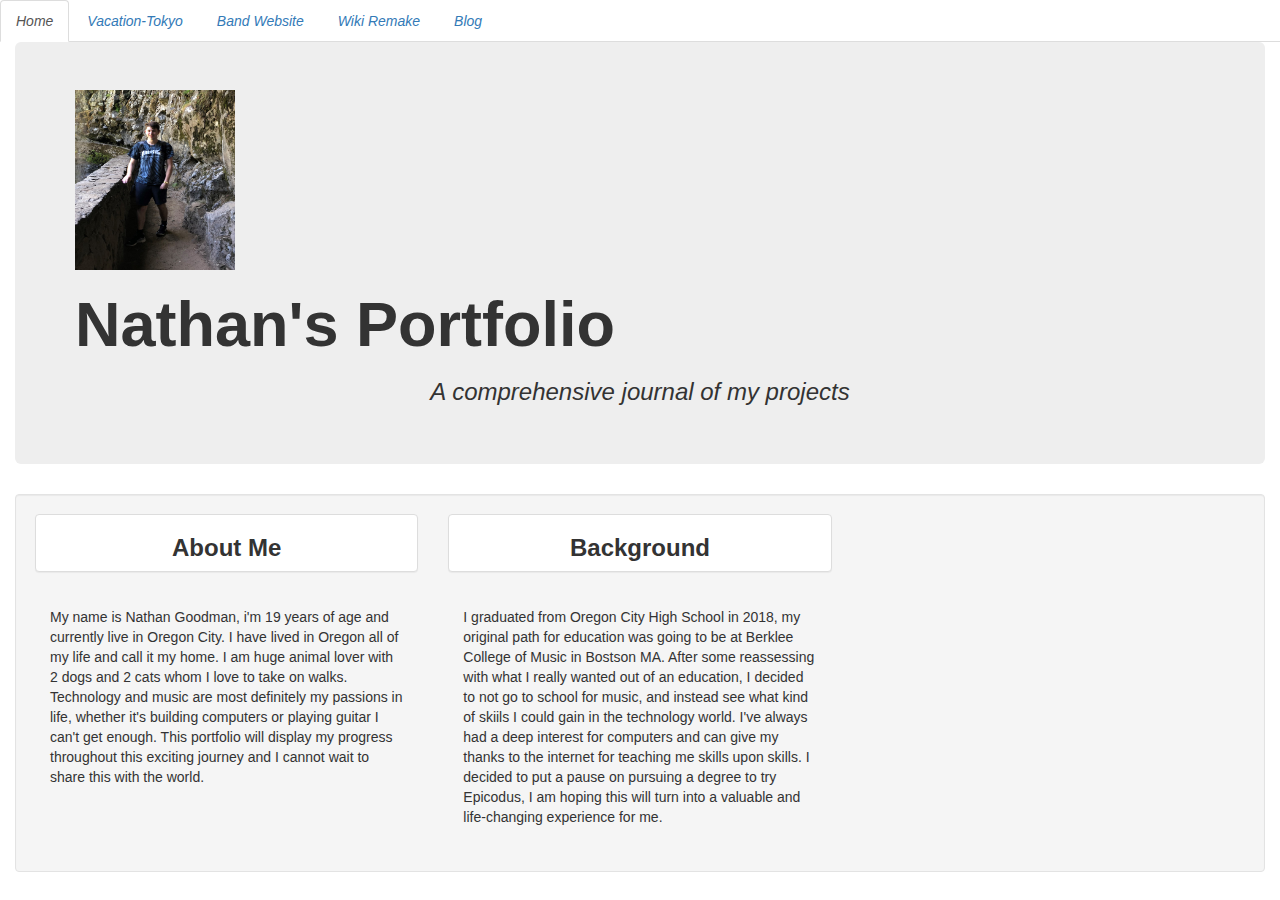
==== index.html @ 86a69ac0 "added tabs with links to all other project pages, also added about me and backgoround sections to in" ====
<!DOCTYPE html>
<html>
  <head>
    <link href="css/bootstrap.css" rel="stylesheet" type="text/css">
    <link href="css/styles.css" rel="stylesheet" type="text/css">
    <title>Portfolio</title>
  </head>
  <ul class="nav nav-tabs">
    <li role="presentation" class="active"><a href="index.html"><em>Home</em></a></li>
    <li role="presentation"><a href="vacation.html"><em>Vacation-Tokyo</em></a></li>
    <li role="presentation"><a href="band-website.html"><em>Band Website</em></a></li>
    <li role="presentation"><a href="wiki-remake.html"><em>Wiki Remake</em></a></li>
    <li role="presentation"><a href="blog.html"><em>Blog</em></a></li>
  </ul>
  <body>
    <div class="container-fluid">
      <div class="jumbotron">
        <span class="pic"><img src="images/image0.jpeg" alt="picture of Nathan" height="180px" width="160px"></span>
        <h1><strong>Nathan's Portfolio</strong></h1>
        <h3><em>A comprehensive journal of my projects</em></h3>
      </div>
      <div class="well">
        <div class="row">
          <div class="col-md-4">
            <div class="panel panel-default">
              <h3><strong>About Me</strong></h3>
            </div>
            <div class="panel-body">
              <p>My name is Nathan Goodman, i'm 19 years of age and currently live in Oregon City. I have lived in Oregon all of my life and call it my home. I am huge animal lover with 2 dogs and 2 cats whom I love to take on walks. Technology and music are most definitely my passions in life, whether it's building computers or playing guitar I can't get enough. This portfolio will display my progress throughout this exciting journey and I cannot wait to share this with the world.</p>
            </div>
          </div>
          <div class="col-md-4">
            <div class="panel panel-default">
              <h3><strong>Background</strong></h3>
            </div>
            <div class="panel-body">
              <p>I graduated from Oregon City High School in 2018, my original path for education was going to be at Berklee College of Music in Bostson MA. After some reassessing with what I really wanted out of an education, I decided to not go to school for music, and instead see what kind of skiils I could gain in the technology world. I've always had a deep interest for computers and can give my thanks to the internet for teaching me skills upon skills. I decided to put a pause on pursuing a degree to try Epicodus, I am hoping this will turn into a valuable and life-changing experience for me.</p>
            </div>
          </div>   
        </div>
      </div>
    </div>
  </body>
</html>
---- css/styles.css ----
h3 {text-align: center;}
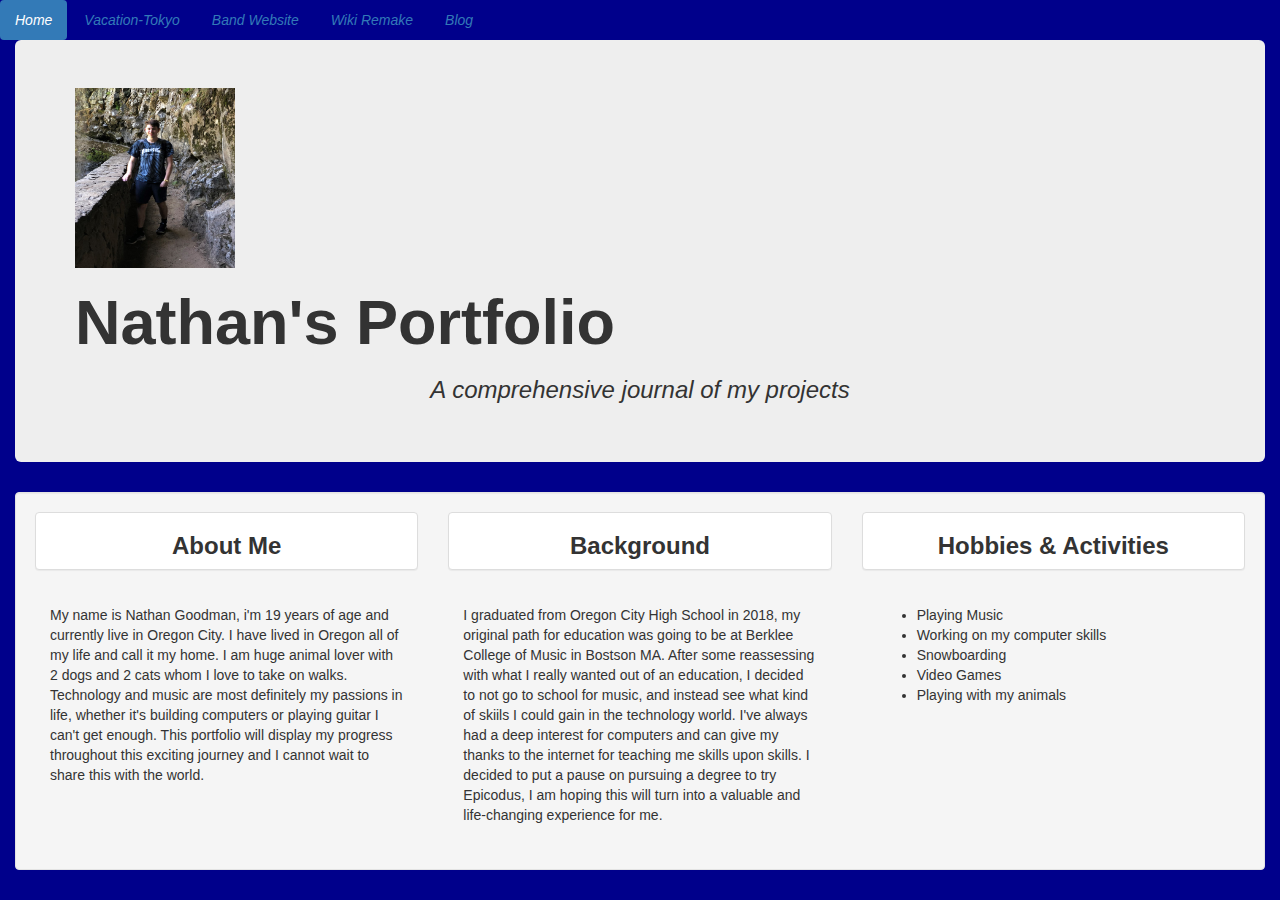
==== commit a239ad71: "added nav bar to all pages, added hobbies section to index" ====
--- a/index.html
+++ b/index.html
@@ -5,7 +5,7 @@
     <link href="css/styles.css" rel="stylesheet" type="text/css">
     <title>Portfolio</title>
   </head>
-  <ul class="nav nav-tabs">
+  <ul class="nav nav-pills">
     <li role="presentation" class="active"><a href="index.html"><em>Home</em></a></li>
     <li role="presentation"><a href="vacation.html"><em>Vacation-Tokyo</em></a></li>
     <li role="presentation"><a href="band-website.html"><em>Band Website</em></a></li>
@@ -36,6 +36,20 @@
             <div class="panel-body">
               <p>I graduated from Oregon City High School in 2018, my original path for education was going to be at Berklee College of Music in Bostson MA. After some reassessing with what I really wanted out of an education, I decided to not go to school for music, and instead see what kind of skiils I could gain in the technology world. I've always had a deep interest for computers and can give my thanks to the internet for teaching me skills upon skills. I decided to put a pause on pursuing a degree to try Epicodus, I am hoping this will turn into a valuable and life-changing experience for me.</p>
             </div>
+          </div>
+          <div class="col-md-4">
+            <div class="panel panel-default">
+              <h3><strong>Hobbies & Activities</strong></h3>
+            </div>
+            <div class="panel-body">
+              <ul>
+                <li>Playing Music</li>
+                <li>Working on my computer skills</li>
+                <li>Snowboarding</li>
+                <li>Video Games</li>
+                <li>Playing with my animals</li>
+              </ul>
+            </div>
           </div>   
         </div>
       </div>
--- a/css/styles.css
+++ b/css/styles.css
@@ -1 +1,4 @@
-h3 {text-align: center;}+h3 {text-align: center;}
+body {background-color: darkblue; font-family: 'Franklin Gothic Medium', 'Arial Narrow', Arial, sans-serif;}
+p {font-family: 'Franklin Gothic Medium', 'Arial Narrow', Arial, sans-serif; text-align: left;}
+li {font-family: 'Franklin Gothic Medium', 'Arial Narrow', Arial, sans-serif;}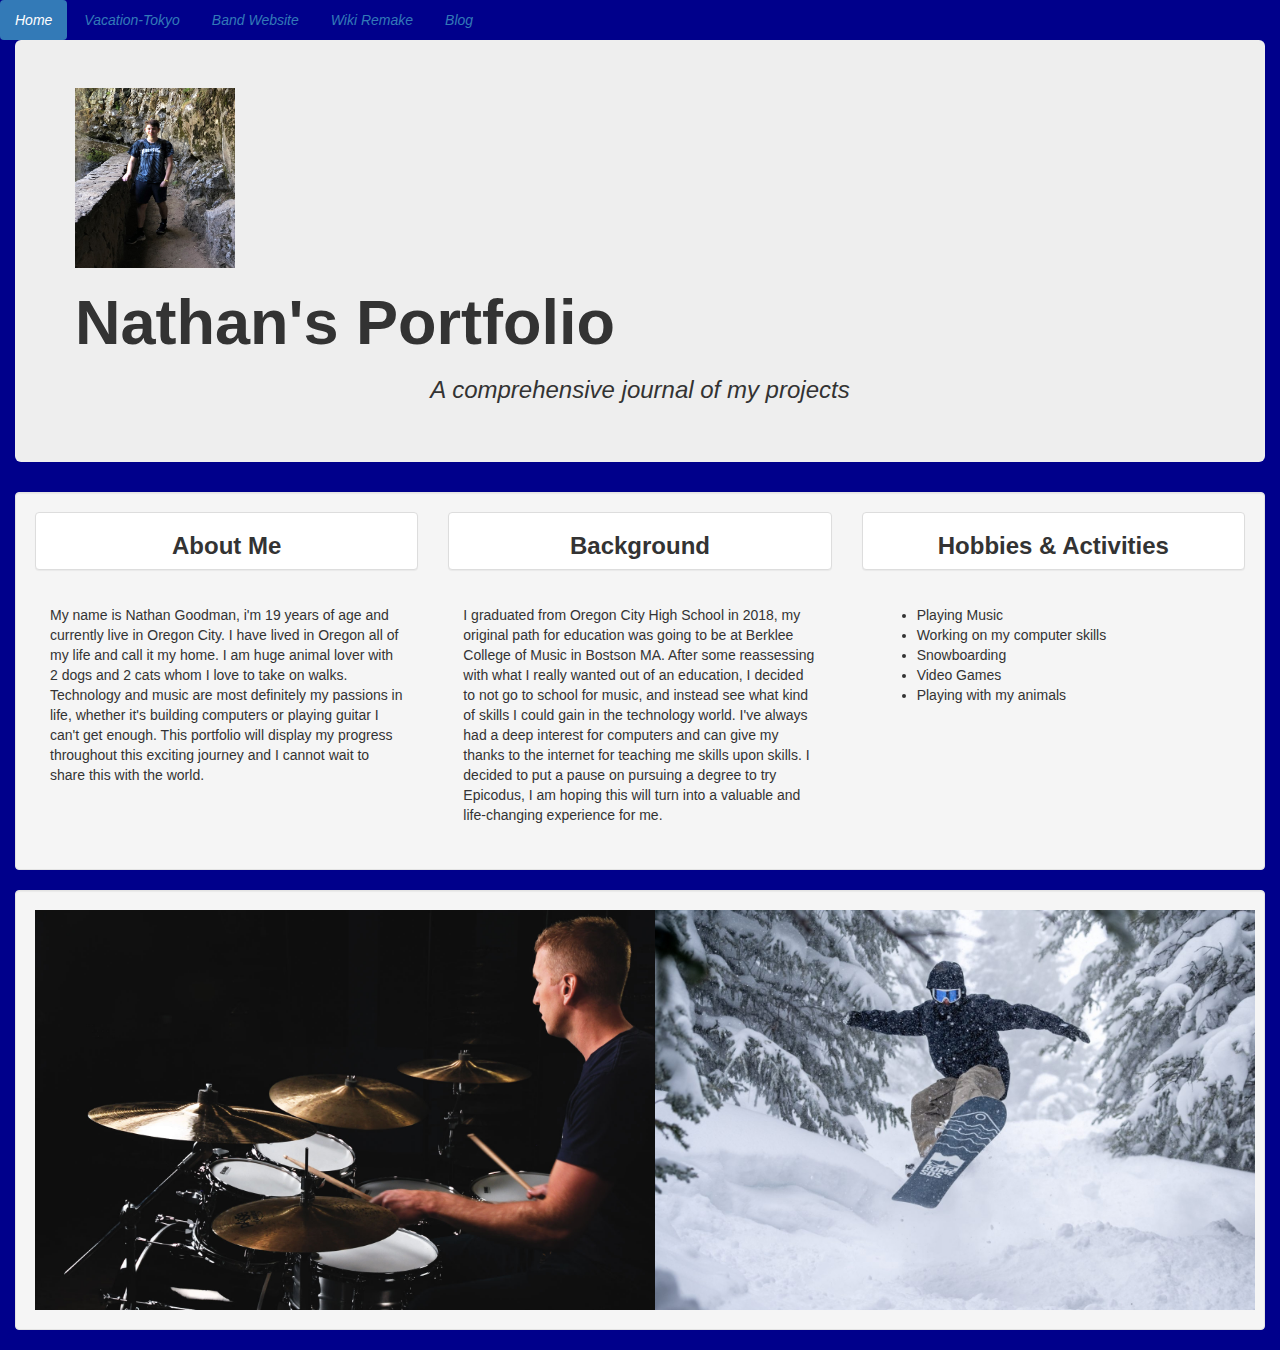
==== commit 3998fffb: "added jumbotron headings to all pages(blog,vacation,band-website,wiki-remake) as well as some bootst" ====
--- a/index.html
+++ b/index.html
@@ -34,7 +34,7 @@
               <h3><strong>Background</strong></h3>
             </div>
             <div class="panel-body">
-              <p>I graduated from Oregon City High School in 2018, my original path for education was going to be at Berklee College of Music in Bostson MA. After some reassessing with what I really wanted out of an education, I decided to not go to school for music, and instead see what kind of skiils I could gain in the technology world. I've always had a deep interest for computers and can give my thanks to the internet for teaching me skills upon skills. I decided to put a pause on pursuing a degree to try Epicodus, I am hoping this will turn into a valuable and life-changing experience for me.</p>
+              <p>I graduated from Oregon City High School in 2018, my original path for education was going to be at Berklee College of Music in Bostson MA. After some reassessing with what I really wanted out of an education, I decided to not go to school for music, and instead see what kind of skills I could gain in the technology world. I've always had a deep interest for computers and can give my thanks to the internet for teaching me skills upon skills. I decided to put a pause on pursuing a degree to try Epicodus, I am hoping this will turn into a valuable and life-changing experience for me.</p>
             </div>
           </div>
           <div class="col-md-4">
@@ -53,6 +53,16 @@
           </div>   
         </div>
       </div>
+      <div class="well">
+        <div class="row">
+          <div class="col-md-6">
+            <img src="images/drum.jpg" alt="picture of drummer" height="400px"> 
+          </div>
+          <div class="col-md-6">
+            <img src="images/snow.jpg" alt="picture of Snowboarding" height="400px">
+          </div>
+        </div>
+      </div>
     </div>
   </body>
 </html>--- a/css/styles.css
+++ b/css/styles.css
@@ -1,4 +1,5 @@
 h3 {text-align: center;}
 body {background-color: darkblue; font-family: 'Franklin Gothic Medium', 'Arial Narrow', Arial, sans-serif;}
 p {font-family: 'Franklin Gothic Medium', 'Arial Narrow', Arial, sans-serif; text-align: left;}
-li {font-family: 'Franklin Gothic Medium', 'Arial Narrow', Arial, sans-serif;}+li {font-family: 'Franklin Gothic Medium', 'Arial Narrow', Arial, sans-serif;}
+.nav nav-pills {font-family: cursive;}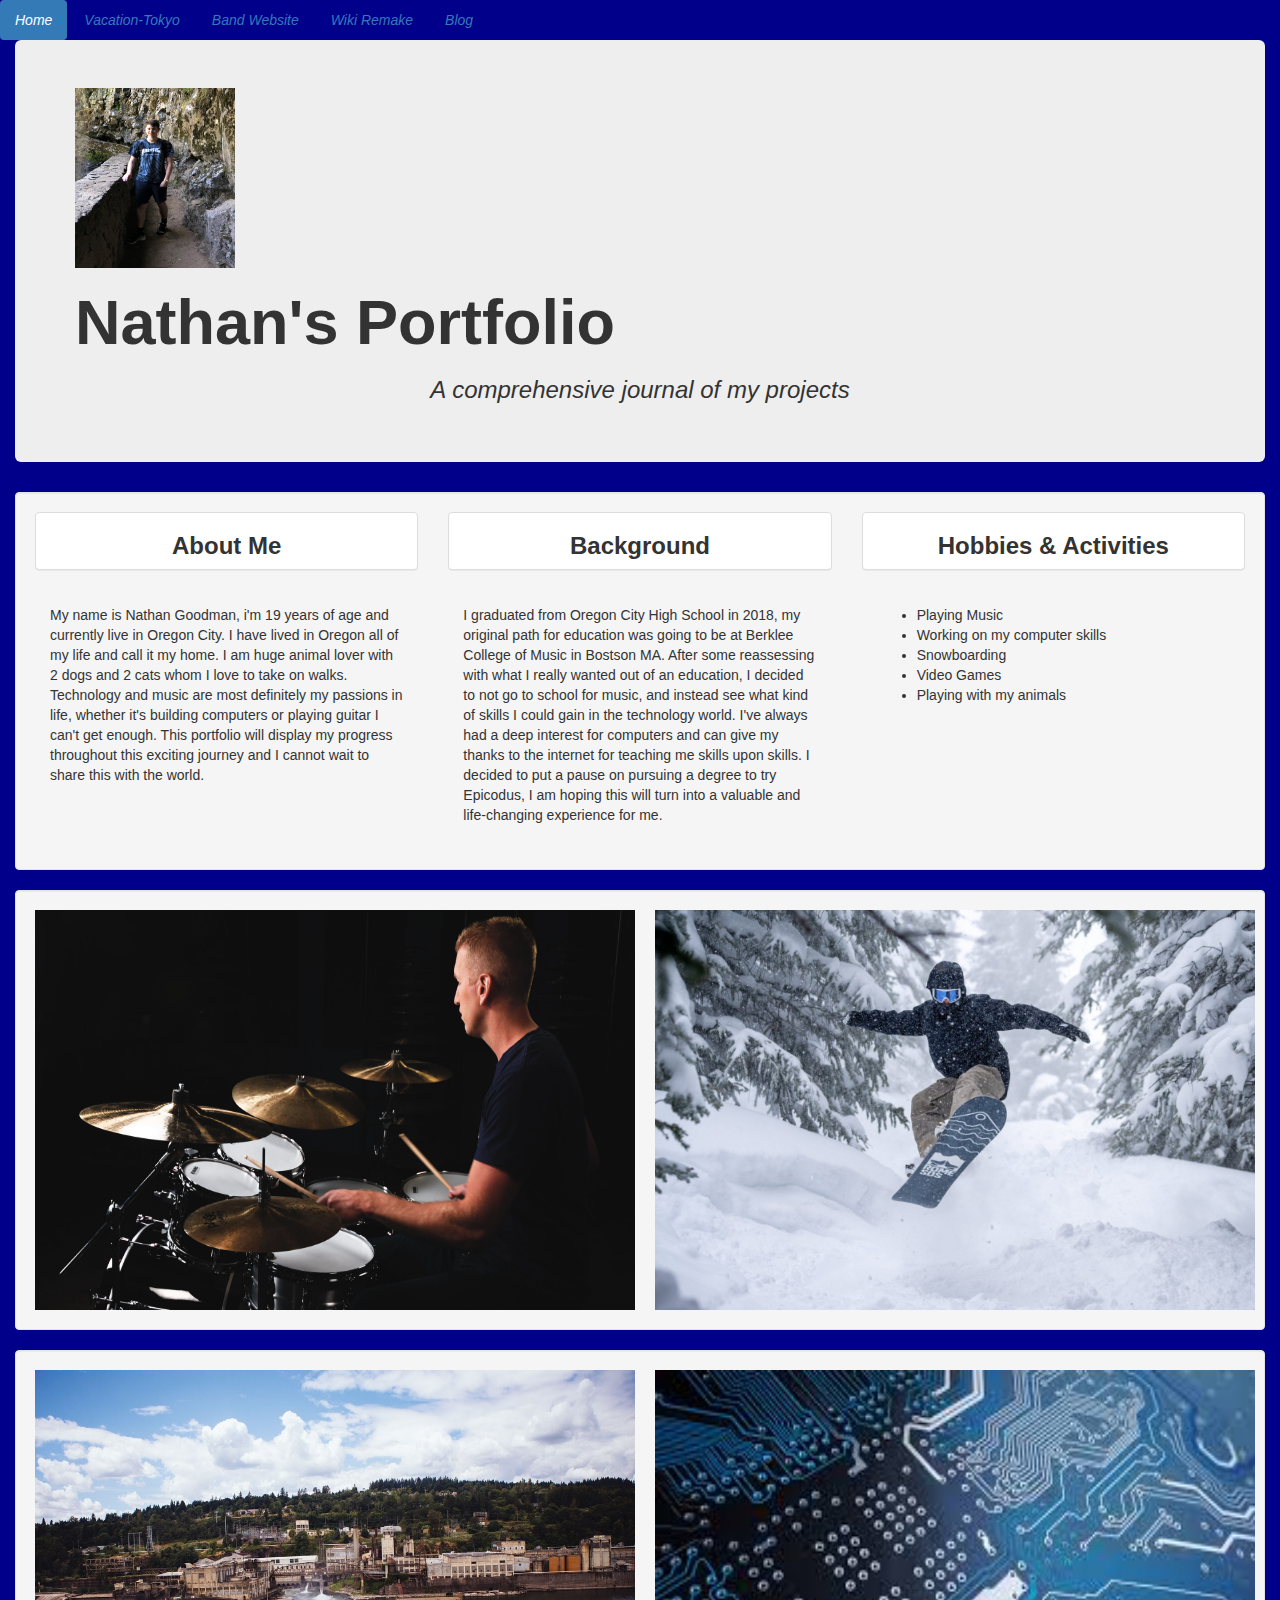
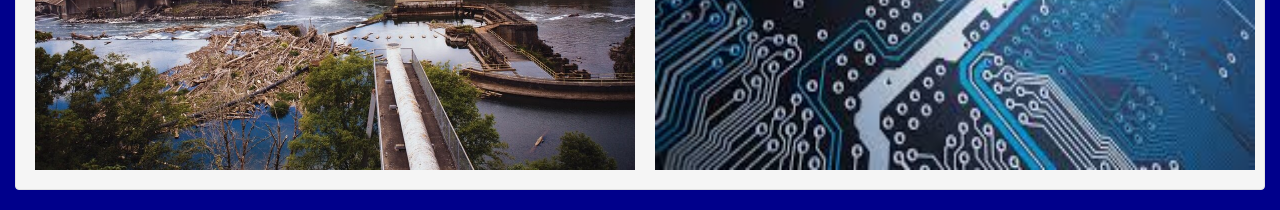
==== commit 73c1d240: "added hyperlinking to gh-pages links" ====
--- a/index.html
+++ b/index.html
@@ -56,12 +56,23 @@
       <div class="well">
         <div class="row">
           <div class="col-md-6">
-            <img src="images/drum.jpg" alt="picture of drummer" height="400px"> 
+            <img src="images/drum.jpg" alt="picture of drummer" height="400px" width="600px"> 
           </div>
           <div class="col-md-6">
-            <img src="images/snow.jpg" alt="picture of Snowboarding" height="400px">
+            <img src="images/snow.jpg" alt="picture of Snowboarding" height="400px" width="600px">
           </div>
         </div>
+      </div>
+      <div class="well">
+        <div class="row">
+          <div class="col-md-6">
+            <img src="images/city.jpg" alt="picture of oregon city" height="400px" width="600px"> 
+          </div>
+          <div class="col-md-6">
+            <img src="images/tech.jpg" alt="picture of circuit board" height="400px" width="600px">
+          </div>
+        </div>
+      </div>
       </div>
     </div>
   </body>
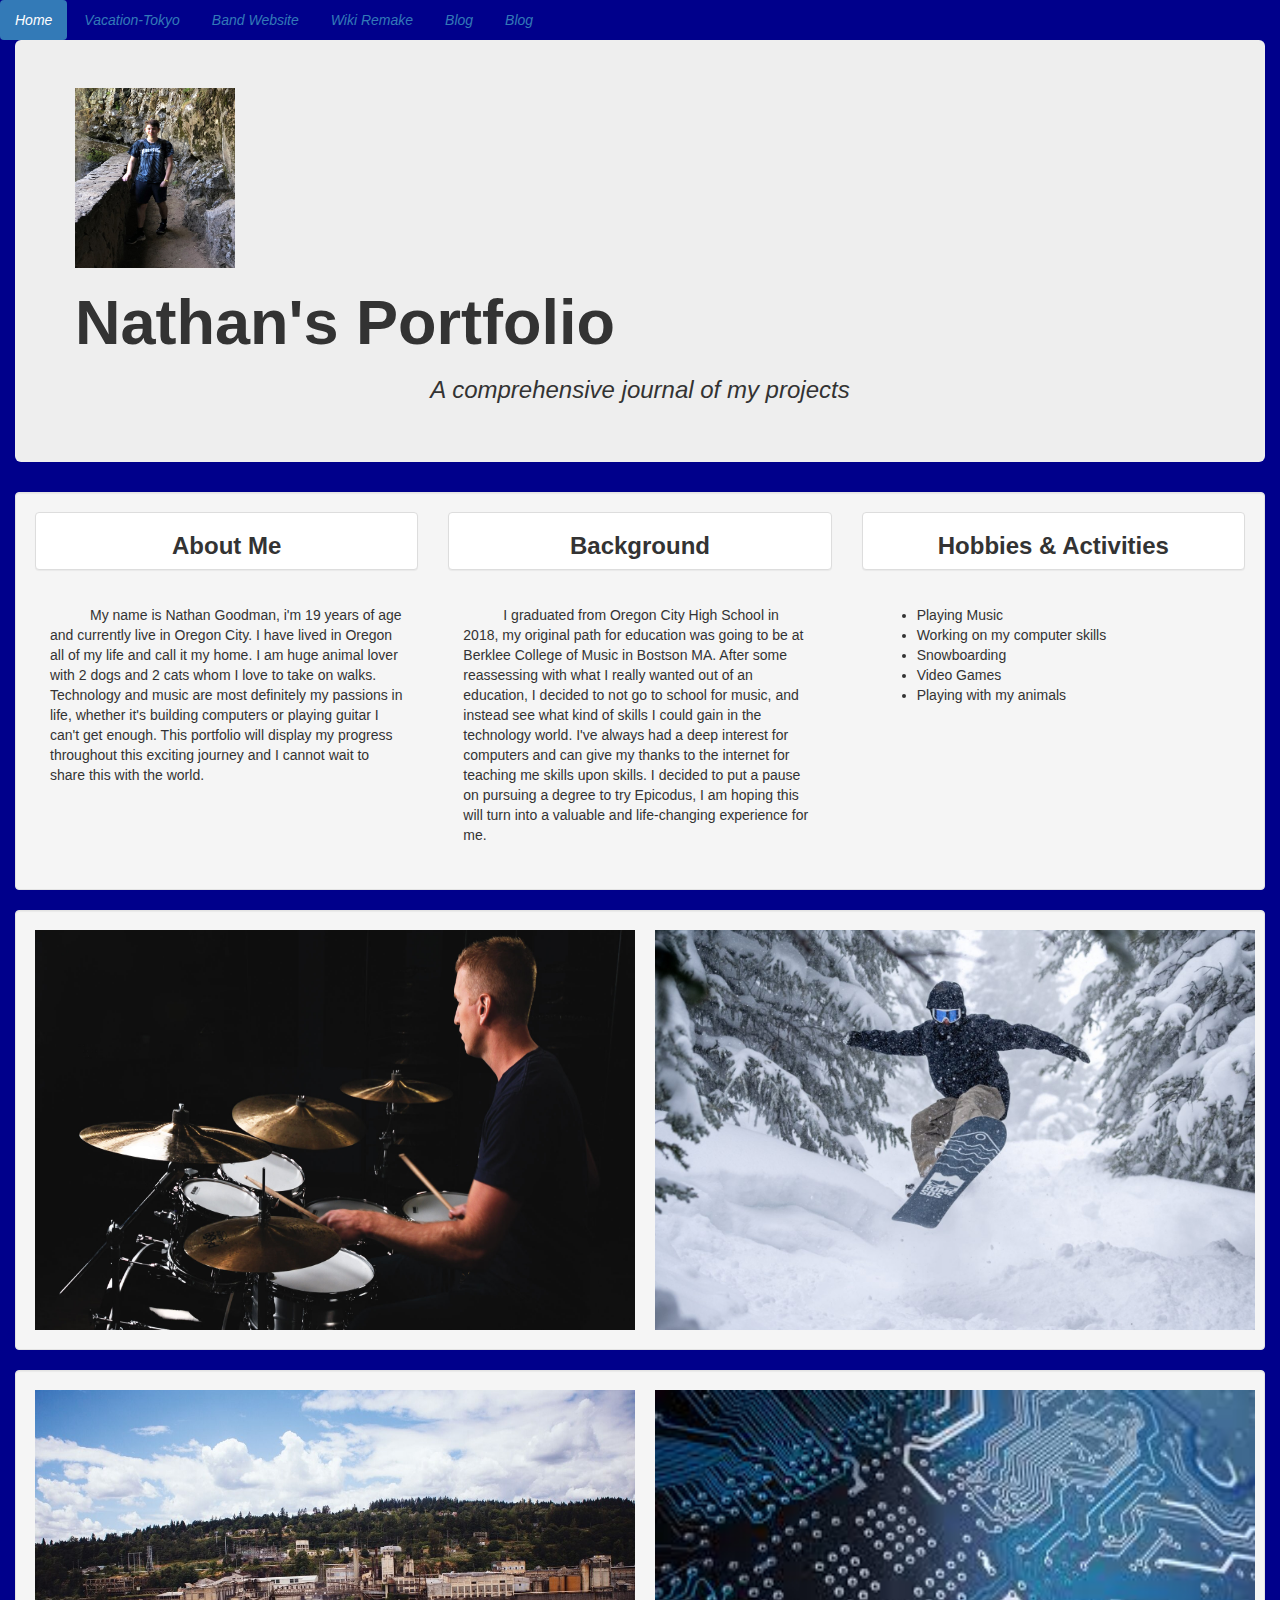
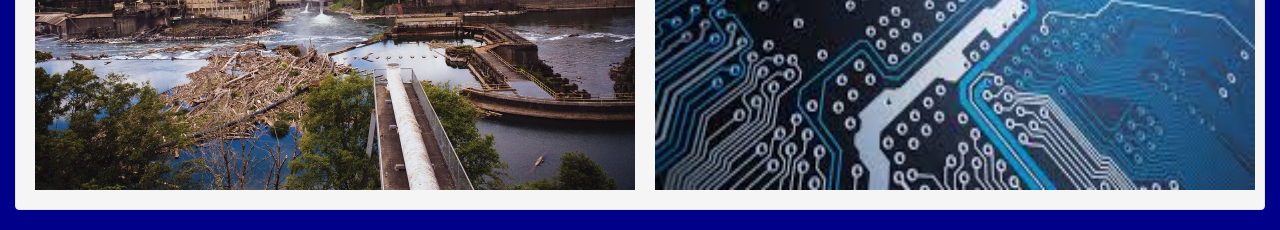
==== commit 2a66370b: "added support tabs to all .html pages" ====
--- a/index.html
+++ b/index.html
@@ -11,6 +11,7 @@
     <li role="presentation"><a href="band-website.html"><em>Band Website</em></a></li>
     <li role="presentation"><a href="wiki-remake.html"><em>Wiki Remake</em></a></li>
     <li role="presentation"><a href="blog.html"><em>Blog</em></a></li>
+    <li role="presentation"><a href="support.html"><em>Blog</em></a></li>
   </ul>
   <body>
     <div class="container-fluid">
--- a/css/styles.css
+++ b/css/styles.css
@@ -1,5 +1,4 @@
 h3 {text-align: center;}
 body {background-color: darkblue; font-family: 'Franklin Gothic Medium', 'Arial Narrow', Arial, sans-serif;}
-p {font-family: 'Franklin Gothic Medium', 'Arial Narrow', Arial, sans-serif; text-align: left;}
+p {font-family: 'Franklin Gothic Medium', 'Arial Narrow', Arial, sans-serif; text-align: left; text-indent: 40px;}
 li {font-family: 'Franklin Gothic Medium', 'Arial Narrow', Arial, sans-serif;}
-.nav nav-pills {font-family: cursive;}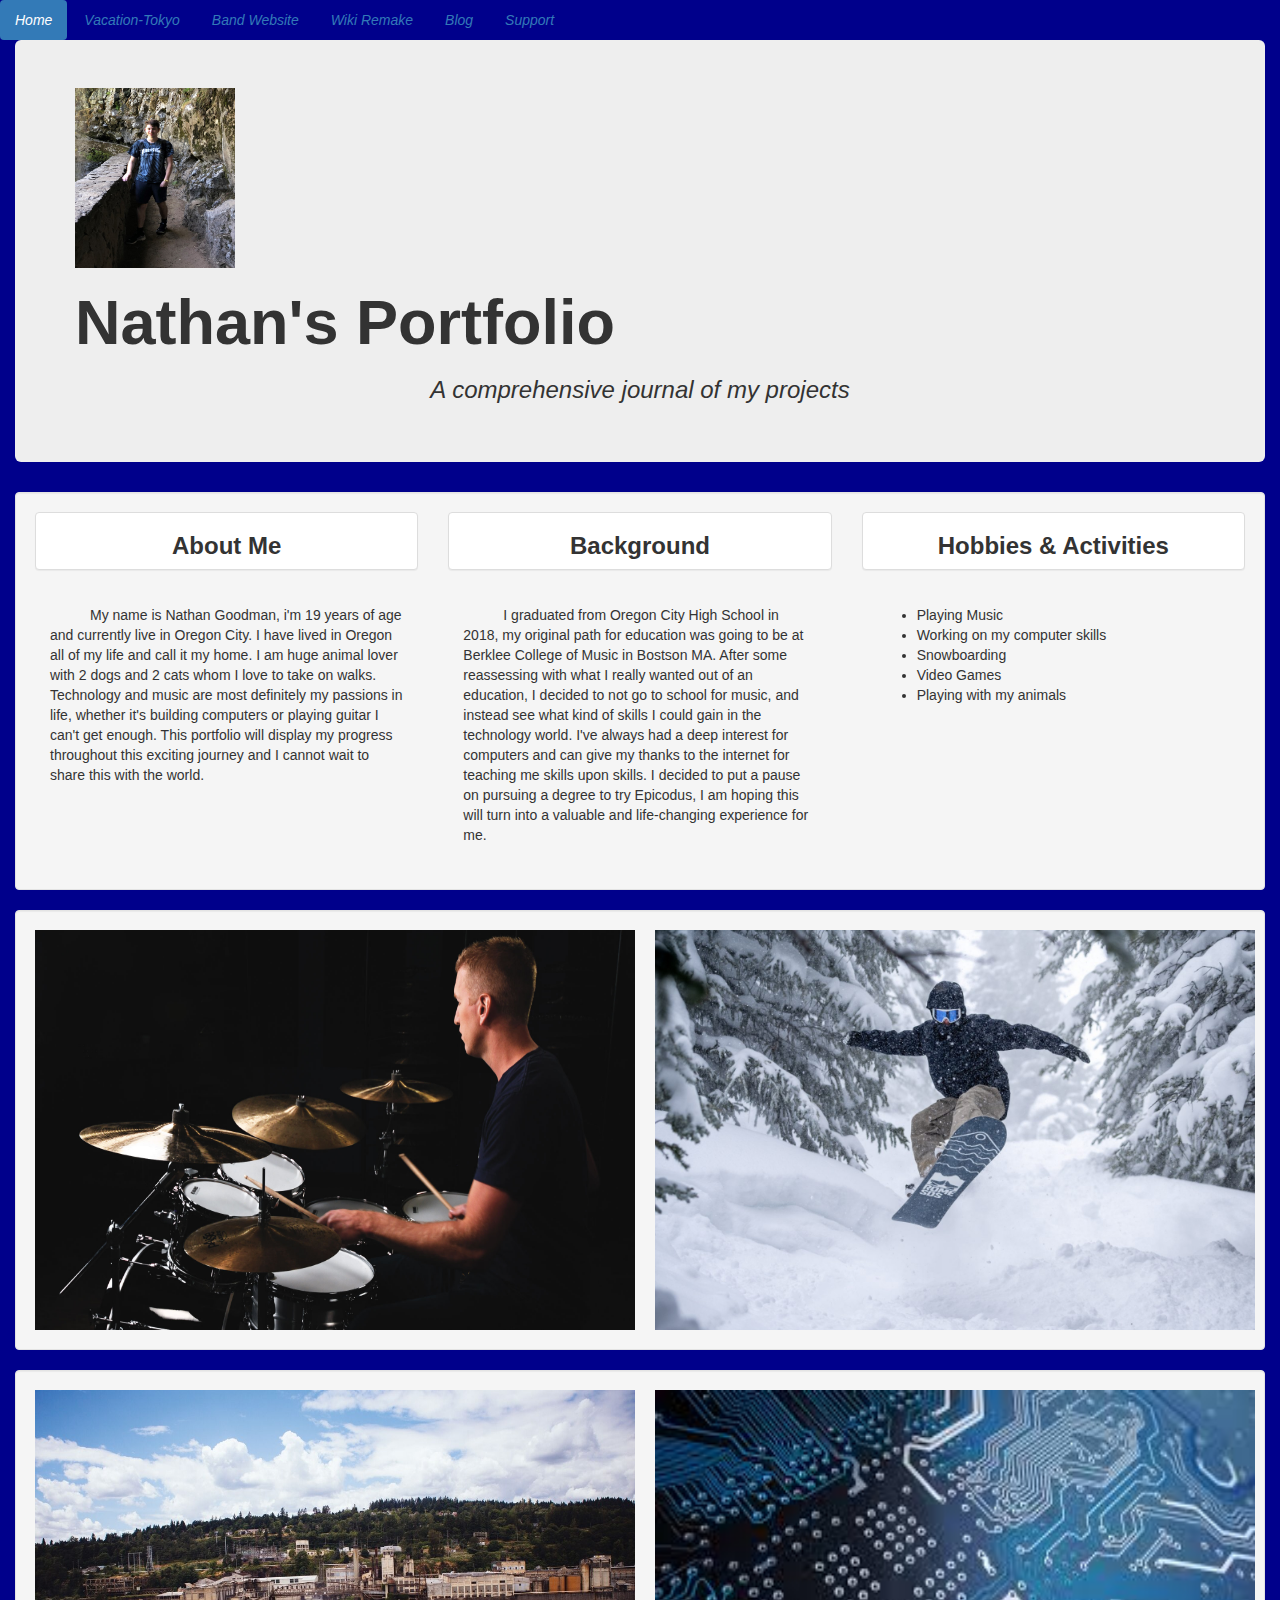
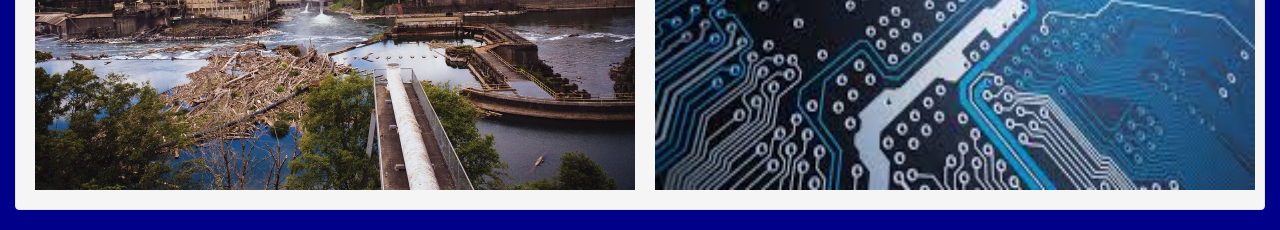
==== commit d83b1c02: "added content to support.html with link to README.md, also fixed Tab names in .html pages" ====
--- a/index.html
+++ b/index.html
@@ -11,7 +11,7 @@
     <li role="presentation"><a href="band-website.html"><em>Band Website</em></a></li>
     <li role="presentation"><a href="wiki-remake.html"><em>Wiki Remake</em></a></li>
     <li role="presentation"><a href="blog.html"><em>Blog</em></a></li>
-    <li role="presentation"><a href="support.html"><em>Blog</em></a></li>
+    <li role="presentation"><a href="support.html"><em>Support</em></a></li>
   </ul>
   <body>
     <div class="container-fluid">
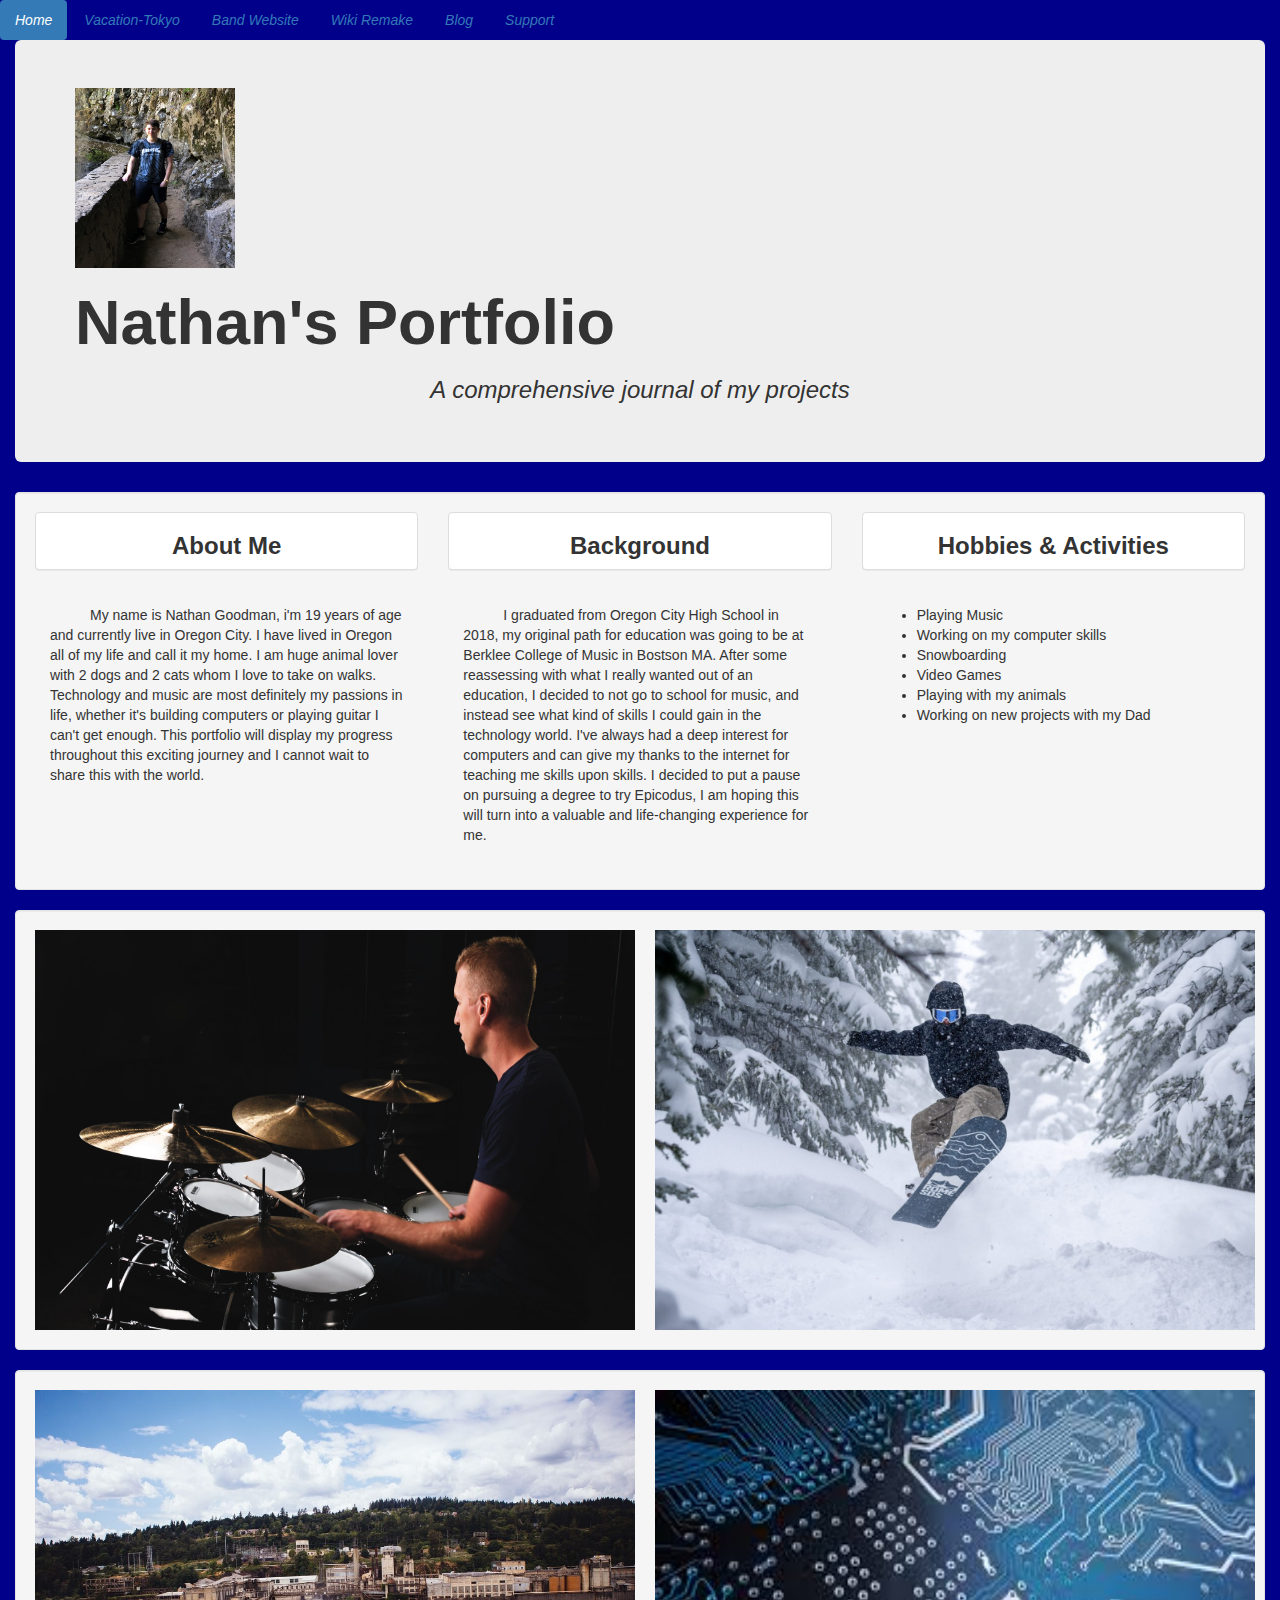
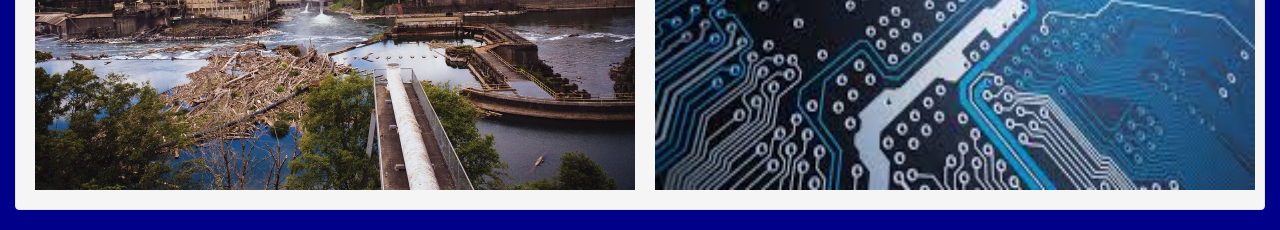
==== commit 5d1bd8e7: "changed bootstrap styling" ====
--- a/index.html
+++ b/index.html
@@ -49,6 +49,7 @@
                 <li>Snowboarding</li>
                 <li>Video Games</li>
                 <li>Playing with my animals</li>
+                <li>Working on new projects with my Dad</li>
               </ul>
             </div>
           </div>   
